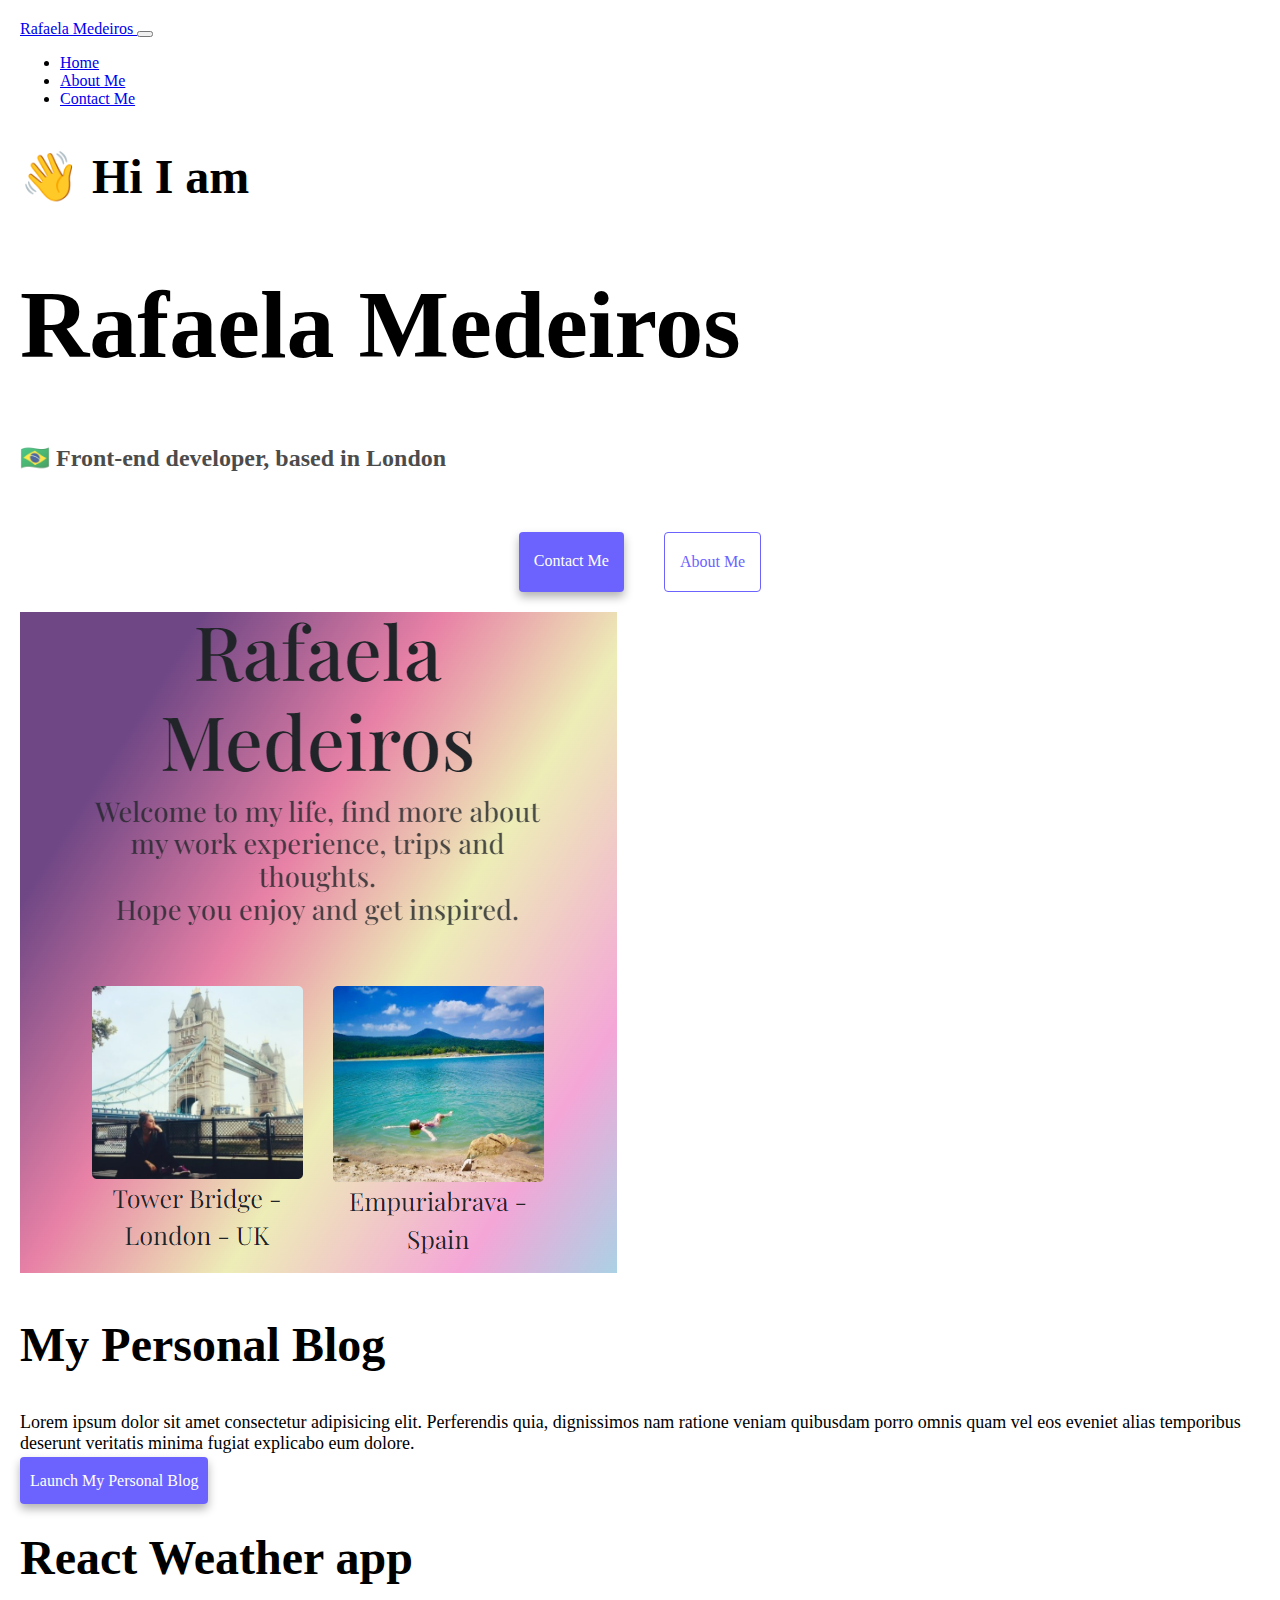
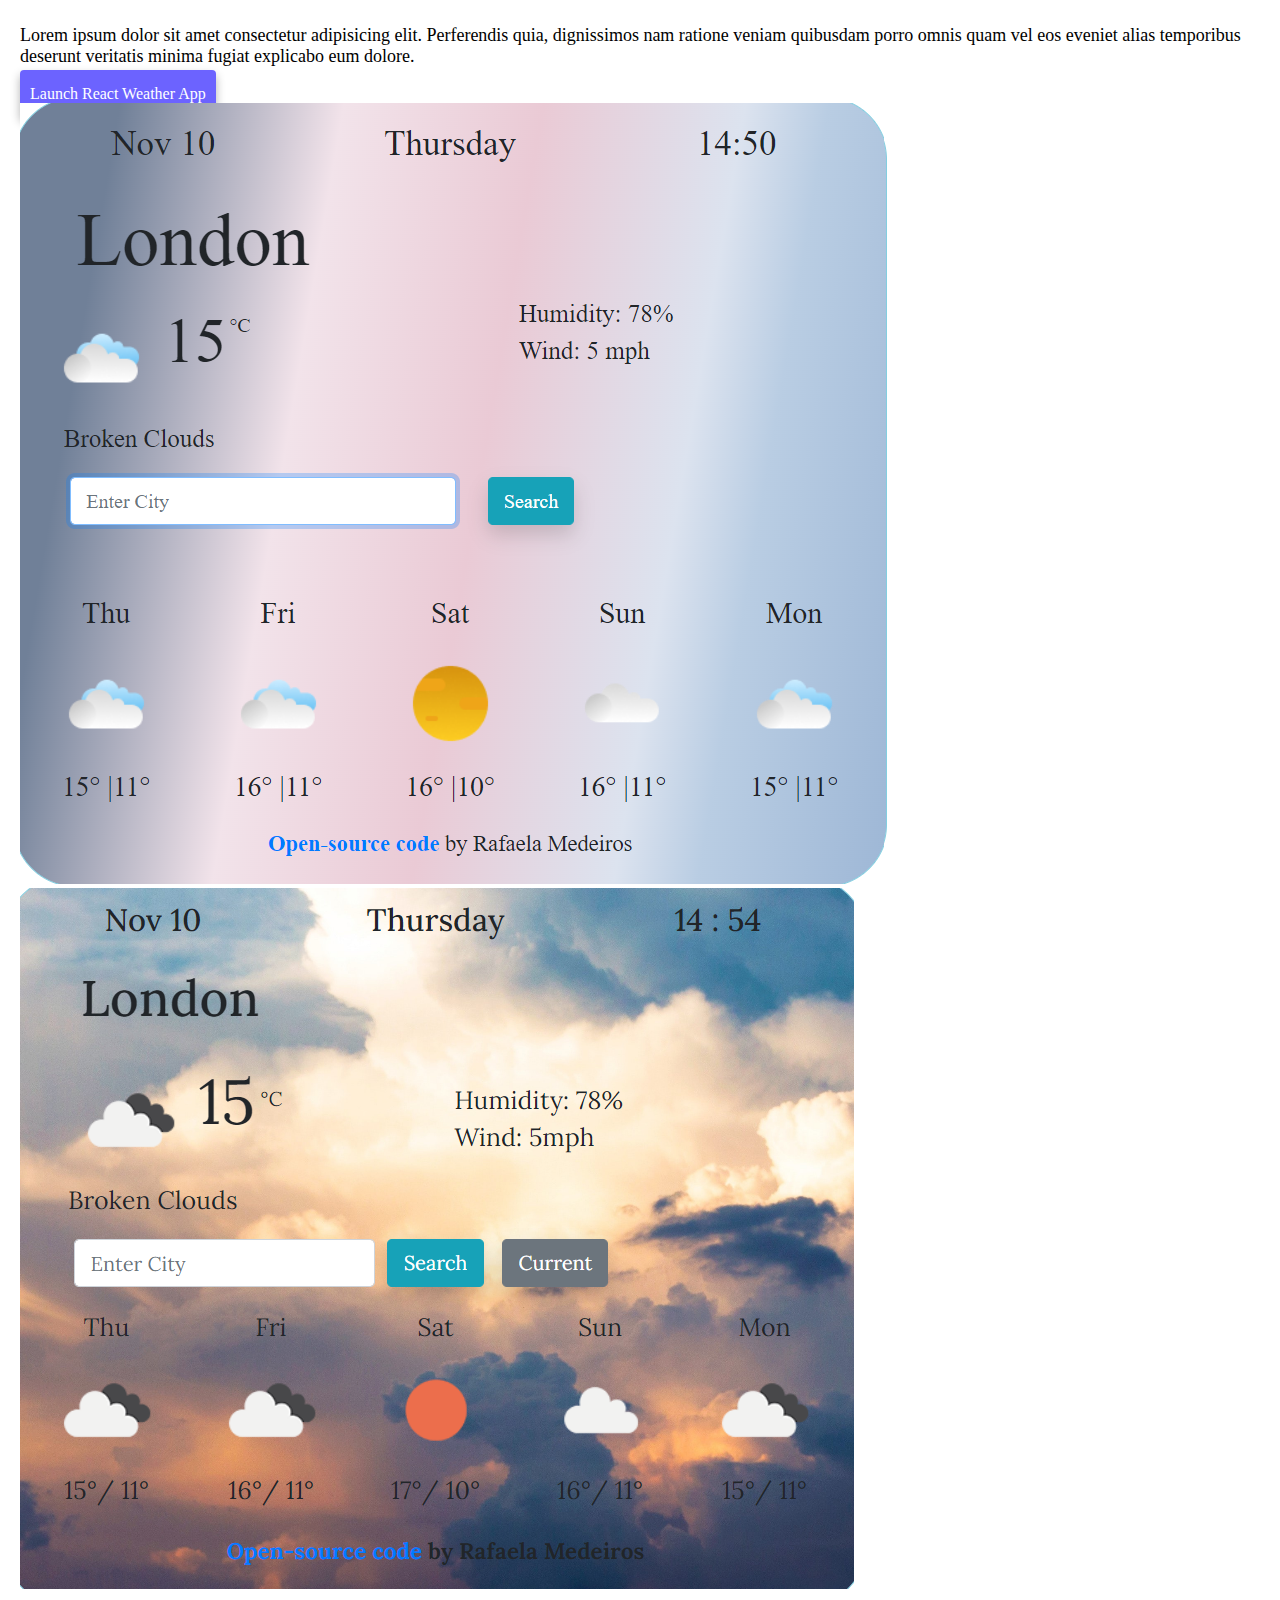
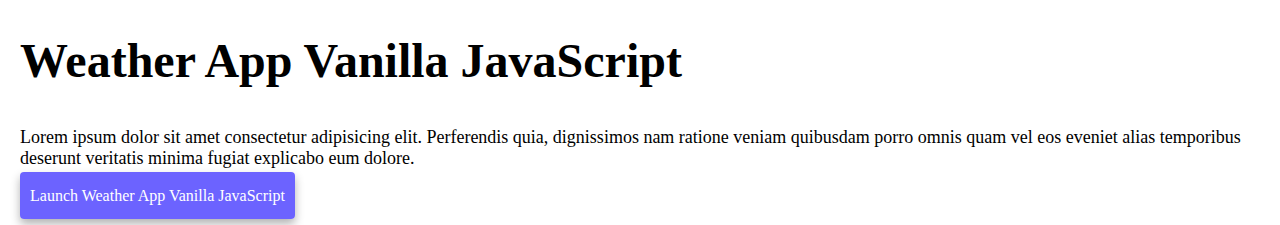
==== index.html @ ddbfdda5 "Added structure and images" ====
<!DOCTYPE html>
<html lang="en">
  <head>
    <meta charset="UTF-8" />
    <meta http-equiv="X-UA-Compatible" content="IE=edge" />
    <meta name="viewport" content="width=device-width, initial-scale=1.0" />
    <meta
      name="description"
      content="A Front-End developer ready to build the most responsives and well designed pages"
    />
    <link
      href="https://cdn.jsdelivr.net/npm/bootstrap@5.0.2/dist/css/bootstrap.min.css"
      rel="stylesheet"
      integrity="sha384-EVSTQN3/azprG1Anm3QDgpJLIm9Nao0Yz1ztcQTwFspd3yD65VohhpuuCOmLASjC"
      crossorigin="anonymous"
    />
    <script
      src="https://cdn.jsdelivr.net/npm/bootstrap@5.0.2/dist/js/bootstrap.bundle.min.js"
      integrity="sha384-MrcW6ZMFYlzcLA8Nl+NtUVF0sA7MsXsP1UyJoMp4YLEuNSfAP+JcXn/tWtIaxVXM"
      crossorigin="anonymous"
    ></script>
    <title>Front-End Developer - Rafaela Medeiros</title>
    <link rel="stylesheet" href="src/style.css" />
  </head>
  <body>
    <nav class="navbar navbar-expand-lg navbar-light bg-light fixed-top">
      <div class="container">
        <a class="navbar-brand" href="/"> Rafaela Medeiros </a>
        <button
          class="navbar-toggler"
          type="button"
          data-bs-toggle="collapse"
          data-bs-target="#navbarNav"
          aria-controls="navbarNav"
          aria-expanded="false"
          aria-label="Toggle navigation"
        >
          <span class="navbar-toggler-icon"></span>
        </button>
        <div class="collapse navbar-collapse" id="navbarNav">
          <ul class="navbar-nav">
            <li class="nav-item">
              <a class="nav-link" aria-current="page" href="/index.html"
                >Home</a
              >
            </li>
            <li class="nav-item">
              <a class="nav-link" aria-current="page" href="/about.html"
                >About Me</a
              >
            </li>
            <li class="nav-item">
              <a class="nav-link" aria-current="page" href="/about.html#contact"
                >Contact Me</a
              >
            </li>
          </ul>
        </div>
      </div>
    </nav>
    <h2 class="text-center mt-5">👋 Hi I am</h2>
    <h1 class="text-center">Rafaela Medeiros</h1>
    <h3 class="text-center">🇧🇷 Front-end developer, based in London</h3>
    <div class="navigation-links">
      <a
        href="/about.html#contact"
        title="Contact Rafaela Medeiros"
        class="contact-link"
        >Contact me</a
      >
      <a href="/about.html" title="About Rafaela Medeiros" class="about-link"
        >About me</a
      >
    </div>
    <div class="container">
      <div class="row">
        <div class="col-sm-6">
          <img
            src="src/img/My personal blog.png"
            alt="my personal blog"
            class="img-fluid rounded mt-3 d-none d-sm-block"
          />
        </div>
        <div class="col-sm-6">
          <h2 class="mb-3 mt-3">My Personal Blog</h2>
          <p>
            Lorem ipsum dolor sit amet consectetur adipisicing elit. Perferendis
            quia, dignissimos nam ratione veniam quibusdam porro omnis quam vel
            eos eveniet alias temporibus deserunt veritatis minima fugiat
            explicabo eum dolore.
          </p>
          <div class="mt-5">
            <a href="#" class="primary-link" title="Find more about yoga">
              Launch my personal Blog</a
            >
          </div>
        </div>
      </div>
      <div class="row mt-5">
        <div class="col-sm-6">
          <h2 class="mb-3 mt-3">React Weather app</h2>
          <p>
            Lorem ipsum dolor sit amet consectetur adipisicing elit. Perferendis
            quia, dignissimos nam ratione veniam quibusdam porro omnis quam vel
            eos eveniet alias temporibus deserunt veritatis minima fugiat
            explicabo eum dolore.
          </p>
          <div class="mt-5">
            <a
              href="#"
              class="primary-link"
              title="Find more about the weather"
            >
              Launch React Weather App
            </a>
          </div>
        </div>
        <div class="col-sm-6">
          <img
            src="src/img/React Weather App.png"
            alt="react weather app"
            class="img-fluid rounded d-none d-sm-block"
          />
        </div>
      </div>
      <div class="row mt-5">
        <div class="col-sm-6">
          <img
            src="src/img/Wetaher App JavaScript.png"
            alt="weather app javascript"
            class="img-fluid rounded d-none d-sm-block"
          />
        </div>
        <div class="col-sm-6">
          <h2 class="mb-3">Weather App Vanilla JavaScript</h2>
          <p>
            Lorem ipsum dolor sit amet consectetur adipisicing elit. Perferendis
            quia, dignissimos nam ratione veniam quibusdam porro omnis quam vel
            eos eveniet alias temporibus deserunt veritatis minima fugiat
            explicabo eum dolore.
          </p>
          <div class="mt-5">
            <a href="#" class="primary-link" title="Find more about yogurt">
              Launch Weather App Vanilla JavaScript</a
            >
          </div>
        </div>
      </div>
    </div>
  </body>
</html>
---- src/style.css ----
:root {
  --primary-color: #6c63ff;
  --secondary-color: #f5f2fe;
  --box-shadow: 0 5px 10px rgba(0, 0, 0, 0.3);
}
body {
  margin: 20px;
}

h1 {
  font-size: 96px;
}

h2 {
  font-size: 48px;
}

h3 {
  font-size: 24px;
  opacity: 0.7;
}
p {
  font-size: 18px;
}

.navigation-links {
  display: flex;
  margin-top: 40px;
  justify-content: center;
}

.navigation-links a {
  margin: 20px;
  border-radius: 4px;
  padding: 20px 15px;
  text-decoration: none;
  text-transform: capitalize;
}

.contact-link {
  background: var(--primary-color);
  box-shadow: var(--box-shadow);
  color: white;
}

.about-link {
  color: var(--primary-color);
  border: 1px solid var(--primary-color);
}

.homepage-link {
  color: var(--primary-color);
  text-align: center;
  display: block;
}

.about-paragraphs {
  margin: 30px 0;
}

.about-paragraphs p {
  margin: 10px;
}

.email-link {
  display: flex;
  justify-content: center;
  color: var(--primary-color);
  font-size: 28px;
  text-decoration: none;
}

.email-link:hover {
  text-decoration: underline;
}
.primary-link {
  background: var(--primary-color);
  box-shadow: var(--box-shadow);
  color: white;
  border-radius: 4px;
  padding: 15px 10px;
  text-decoration: none;
  text-transform: capitalize;
}
@media (max-width: 576px) {
  h1,
  h2,
  p {
    text-align: center;
  }
  h1 {
    font-size: 80px;
  }
  #contact-heading {
    font-size: 15px;
  }
  .email-link {
    font-size: 25px;
  }
  .primary-link {
    display: block;
    margin: 0 auto;
    text-align: center;
  }
}
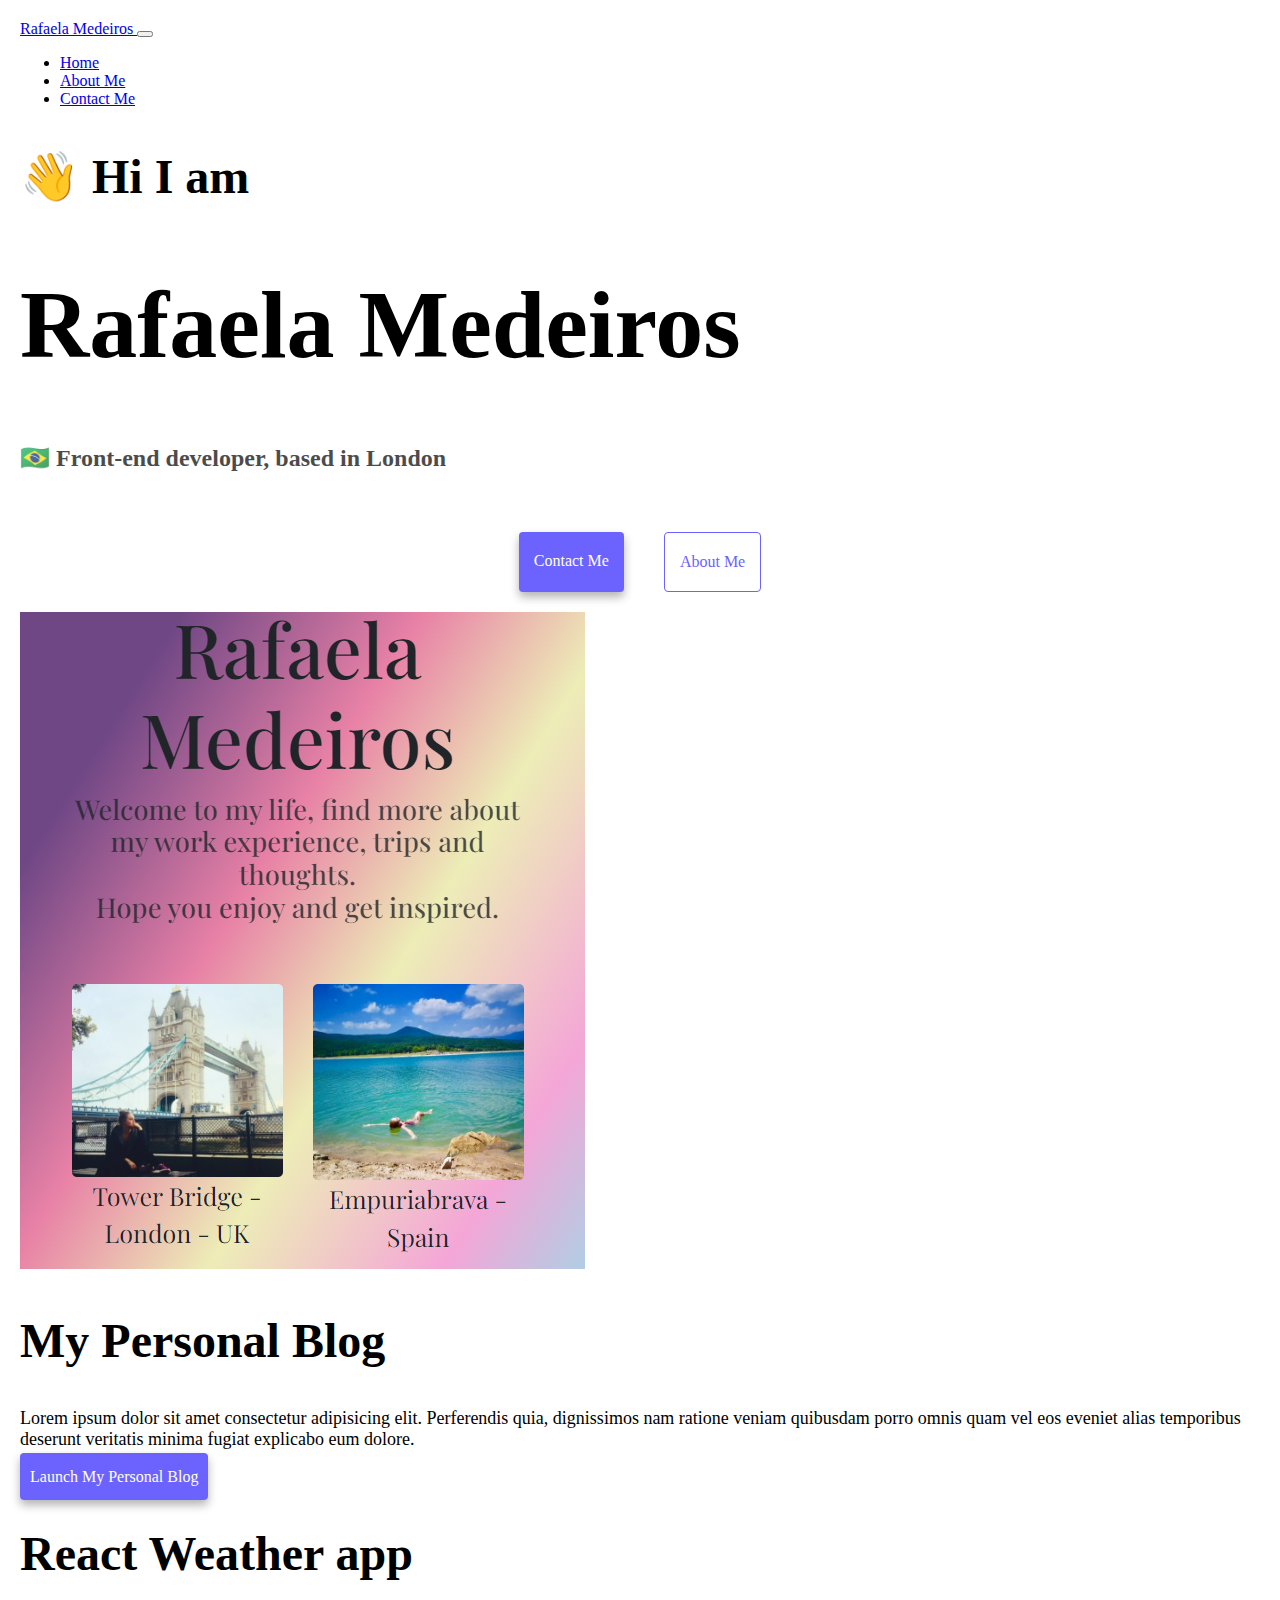
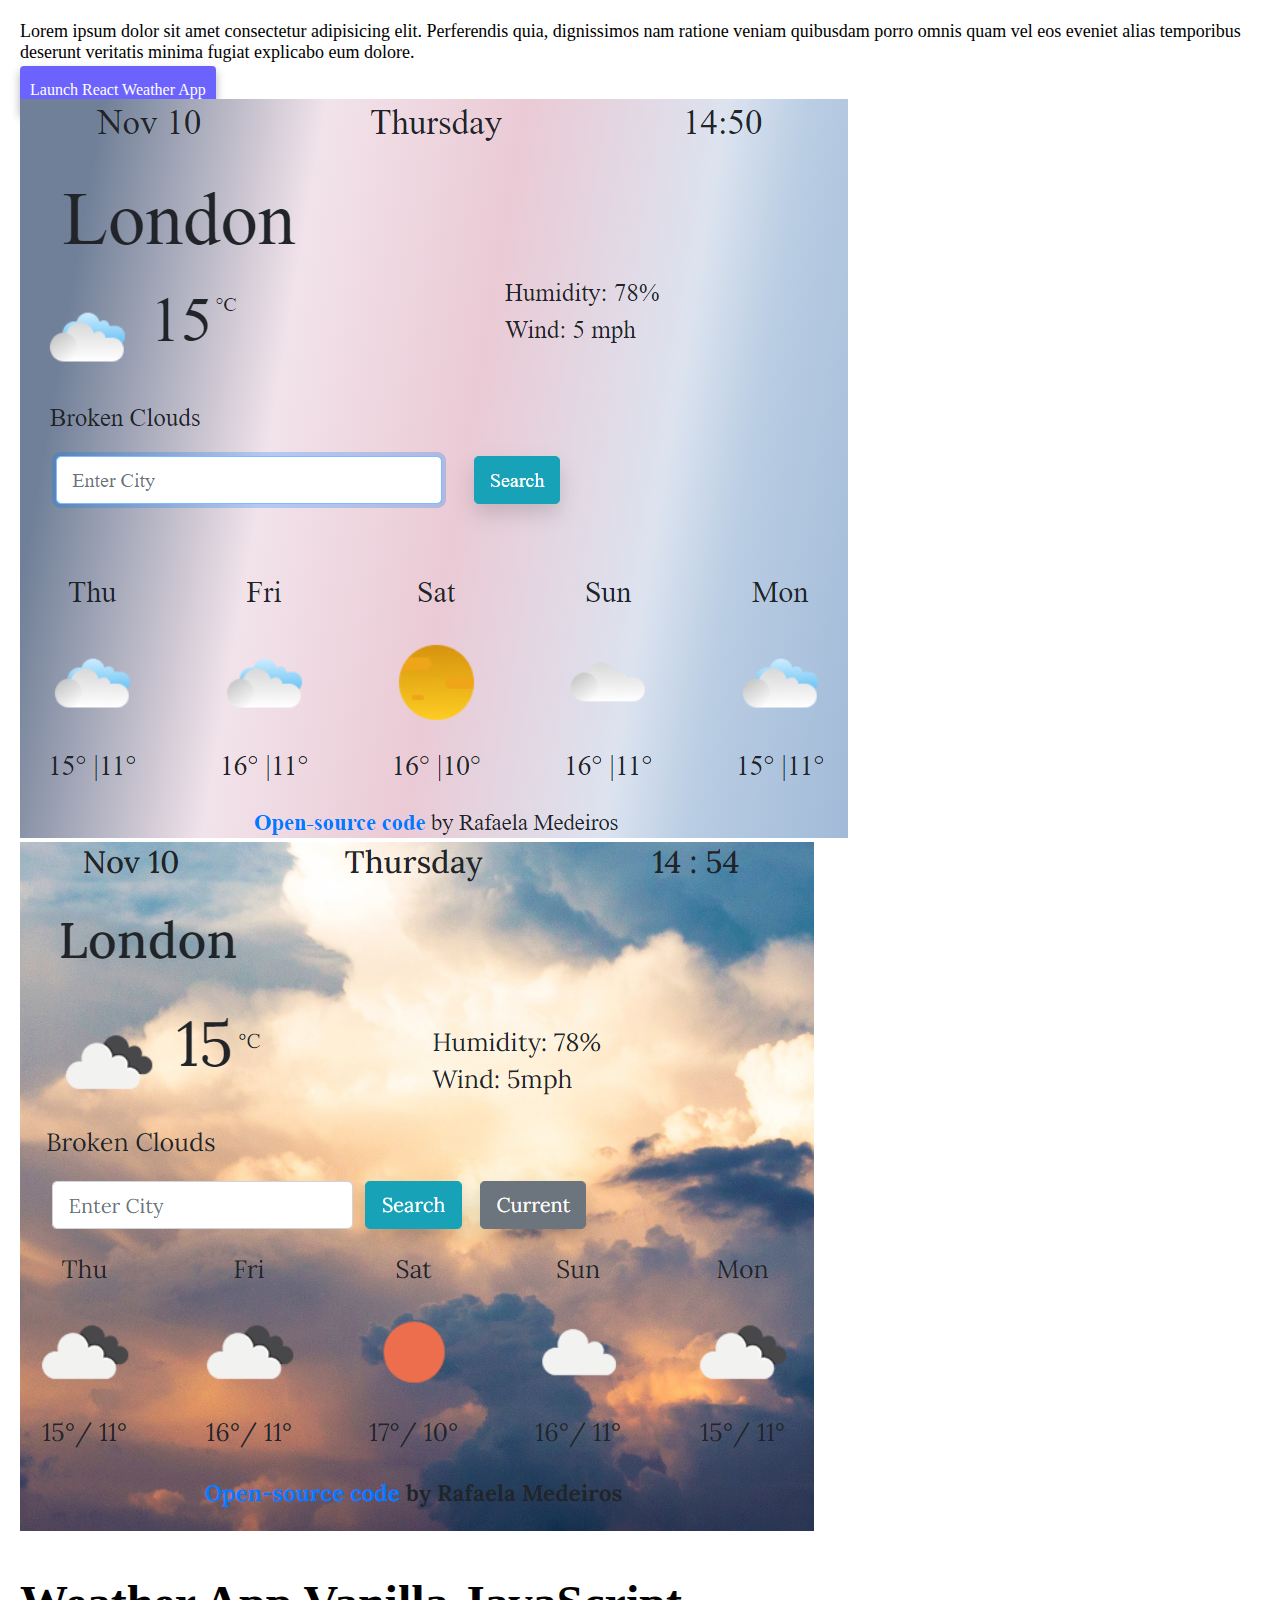
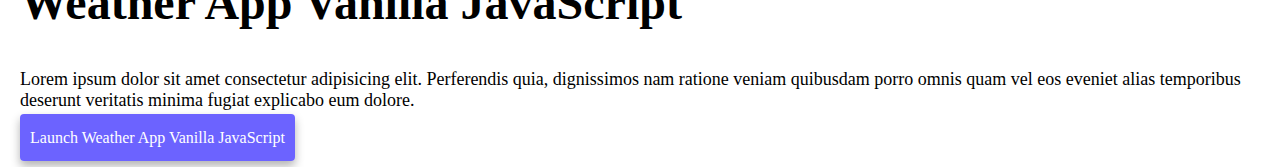
==== commit beb2f60b: "Added contact me page" ====
--- a/index.html
+++ b/index.html
@@ -63,7 +63,7 @@
     <h3 class="text-center">🇧🇷 Front-end developer, based in London</h3>
     <div class="navigation-links">
       <a
-        href="/about.html#contact"
+        href="/contact.html"
         title="Contact Rafaela Medeiros"
         class="contact-link"
         >Contact me</a
@@ -89,8 +89,14 @@
             eos eveniet alias temporibus deserunt veritatis minima fugiat
             explicabo eum dolore.
           </p>
+
           <div class="mt-5">
-            <a href="#" class="primary-link" title="Find more about yoga">
+            <a
+              href="https://harmonious-cobbler-b1bdbe.netlify.app/"
+              target="_blank"
+              class="primary-link"
+              title="Find more about yoga"
+            >
               Launch my personal Blog</a
             >
           </div>
@@ -107,7 +113,8 @@
           </p>
           <div class="mt-5">
             <a
-              href="#"
+              href="https://vocal-begonia-26c377.netlify.app/"
+              target="_blank"
               class="primary-link"
               title="Find more about the weather"
             >
@@ -140,7 +147,12 @@
             explicabo eum dolore.
           </p>
           <div class="mt-5">
-            <a href="#" class="primary-link" title="Find more about yogurt">
+            <a
+              href="https://gleaming-bienenstitch-e8269d.netlify.app/"
+              target="_blank"
+              class="primary-link"
+              title="Find more about yogurt"
+            >
               Launch Weather App Vanilla JavaScript</a
             >
           </div>
--- a/src/style.css
+++ b/src/style.css
@@ -82,6 +82,7 @@
   text-decoration: none;
   text-transform: capitalize;
 }
+
 @media (max-width: 576px) {
   h1,
   h2,
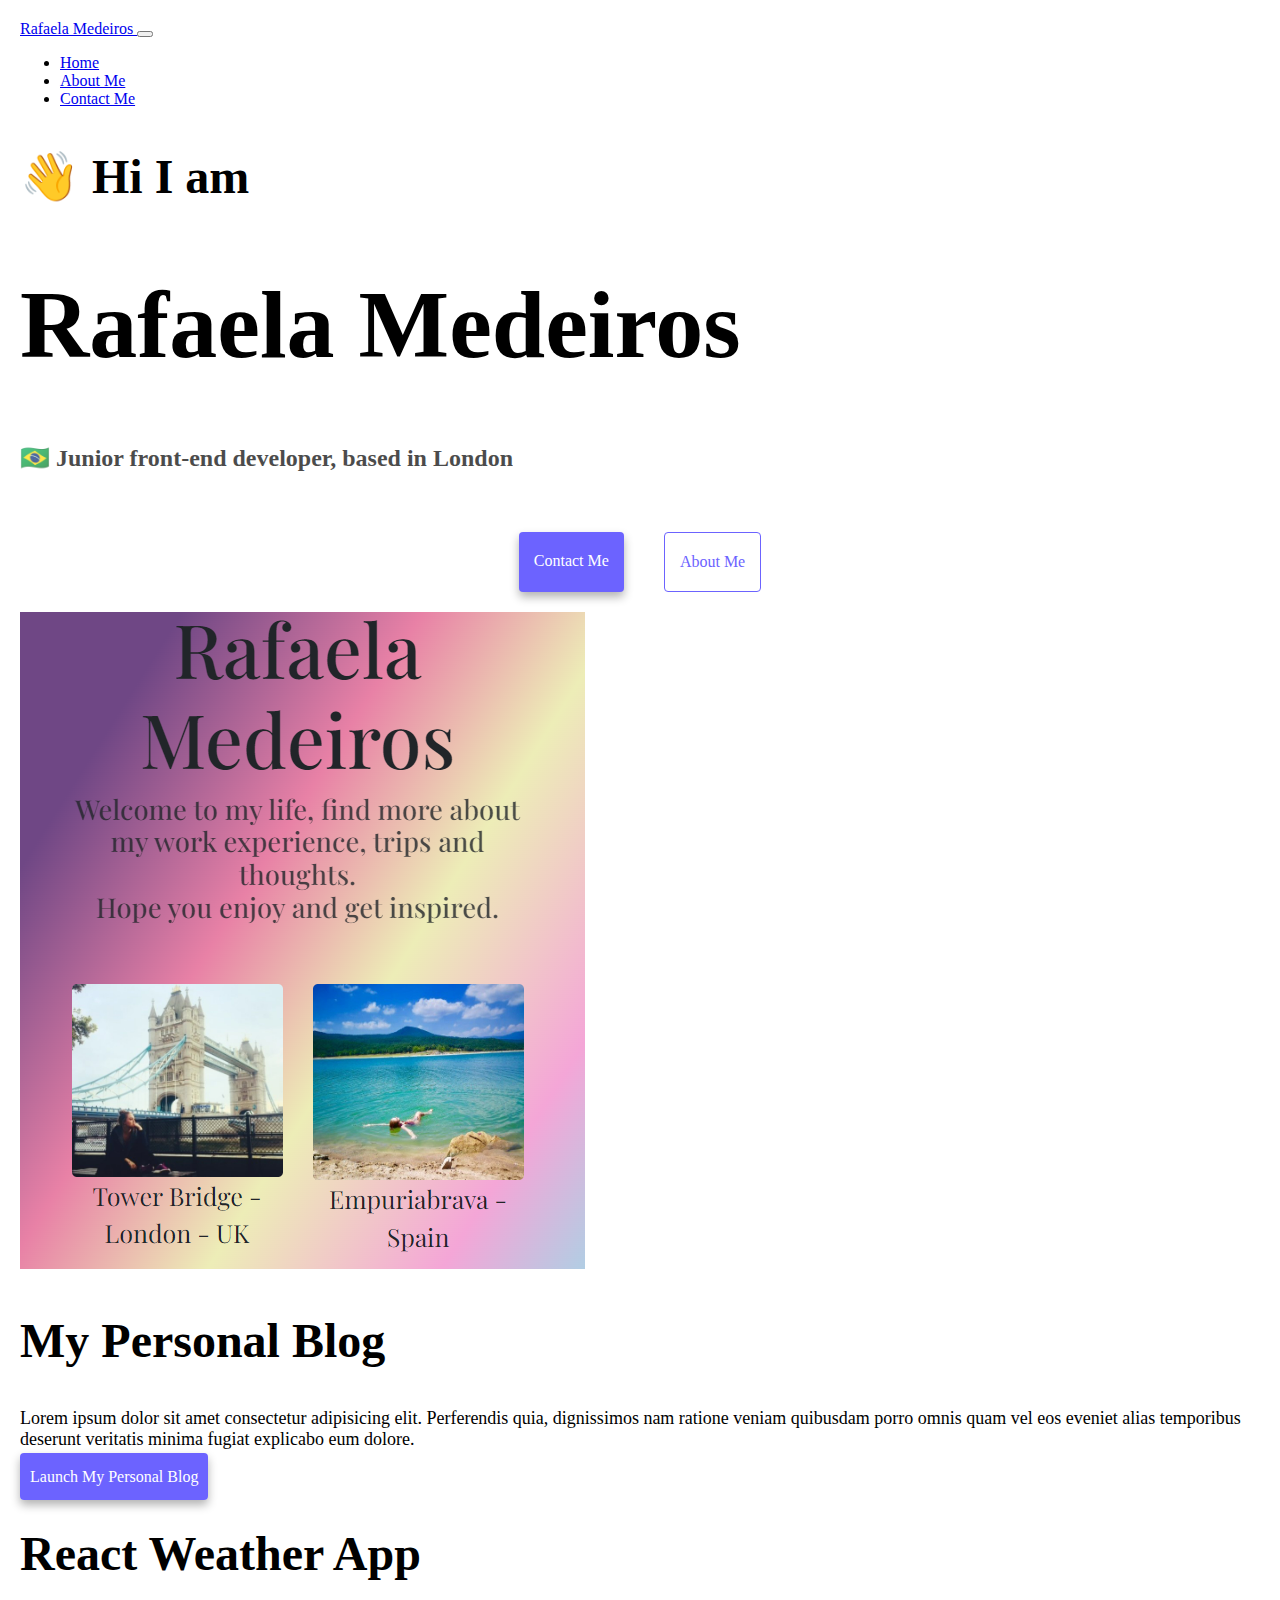
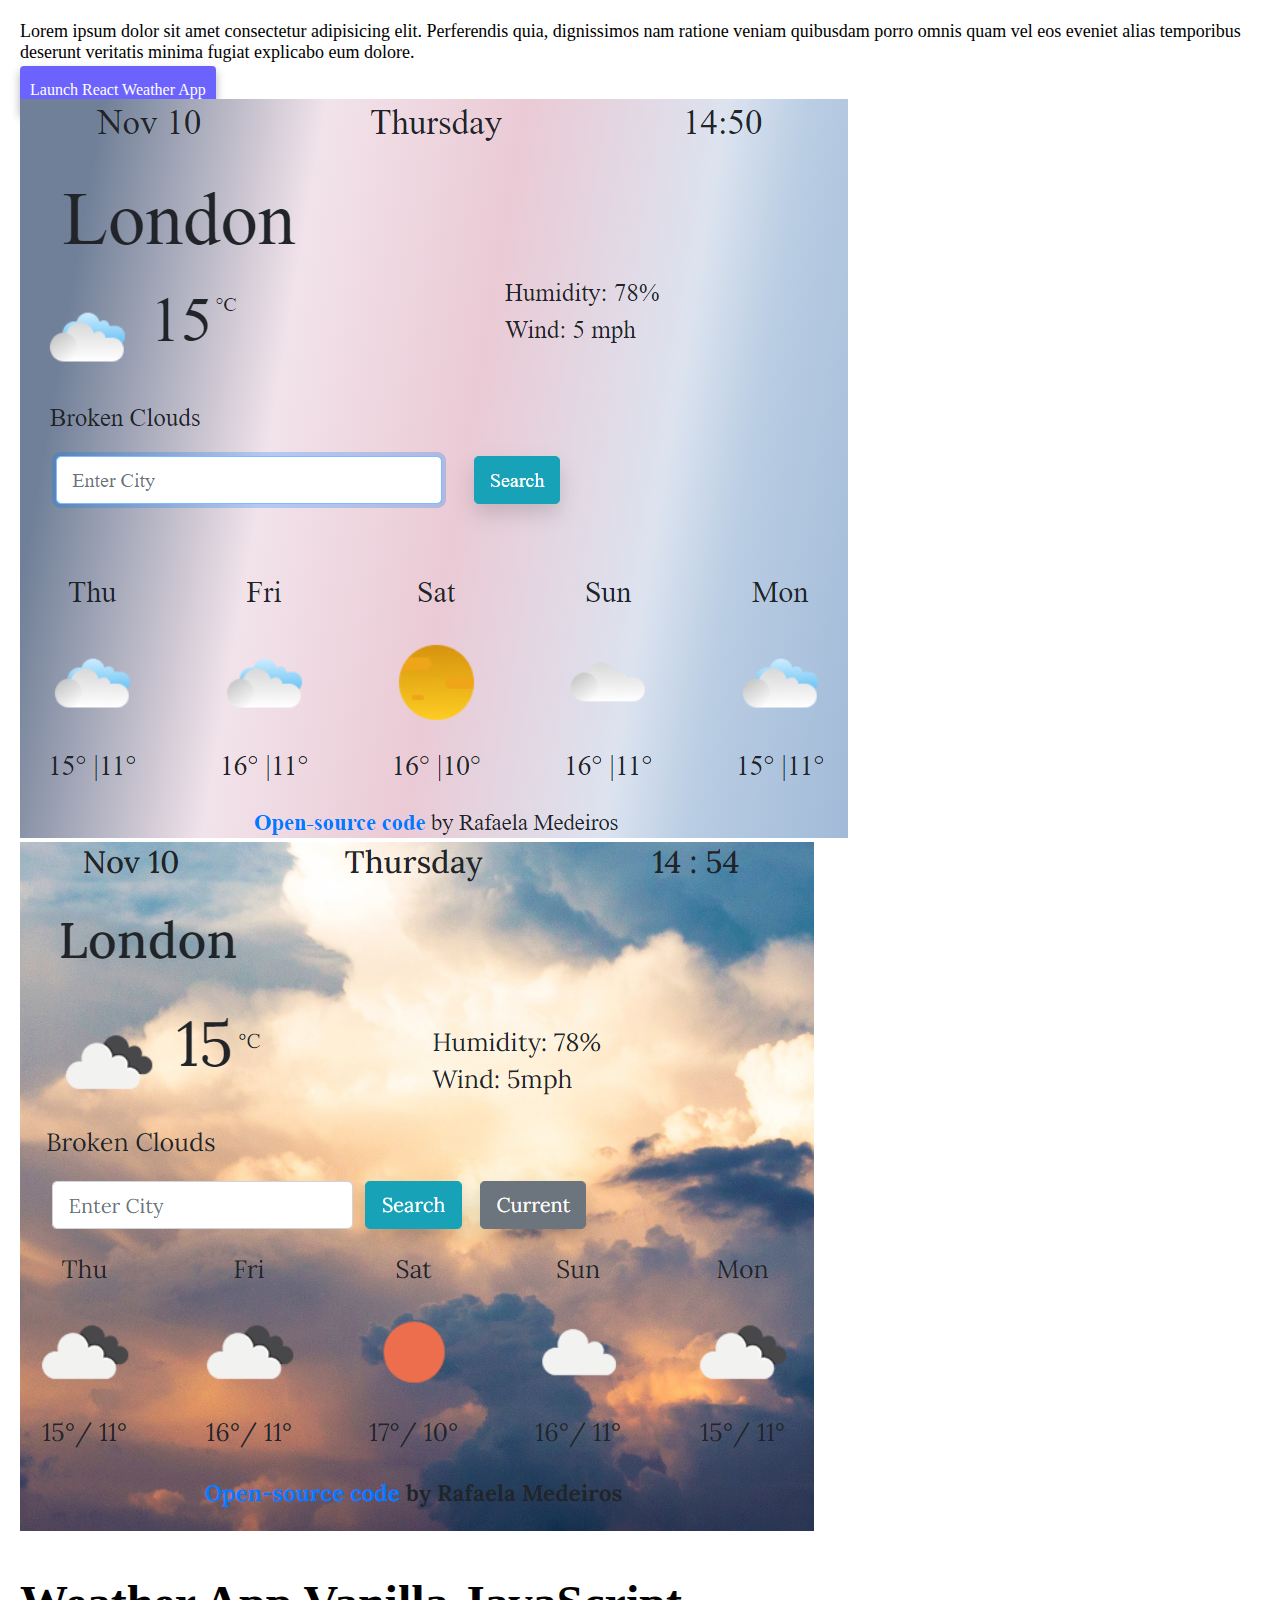
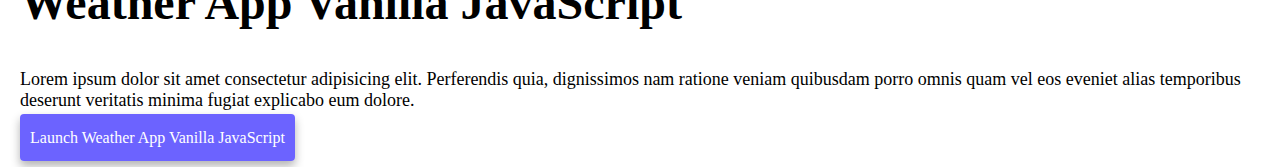
==== commit ada3129f: "Added few html changes" ====
--- a/index.html
+++ b/index.html
@@ -60,7 +60,7 @@
     </nav>
     <h2 class="text-center mt-5">👋 Hi I am</h2>
     <h1 class="text-center">Rafaela Medeiros</h1>
-    <h3 class="text-center">🇧🇷 Front-end developer, based in London</h3>
+    <h3 class="text-center">🇧🇷 Junior front-end developer, based in London</h3>
     <div class="navigation-links">
       <a
         href="/contact.html"
@@ -104,7 +104,7 @@
       </div>
       <div class="row mt-5">
         <div class="col-sm-6">
-          <h2 class="mb-3 mt-3">React Weather app</h2>
+          <h2 class="mb-3 mt-3">React Weather App</h2>
           <p>
             Lorem ipsum dolor sit amet consectetur adipisicing elit. Perferendis
             quia, dignissimos nam ratione veniam quibusdam porro omnis quam vel
